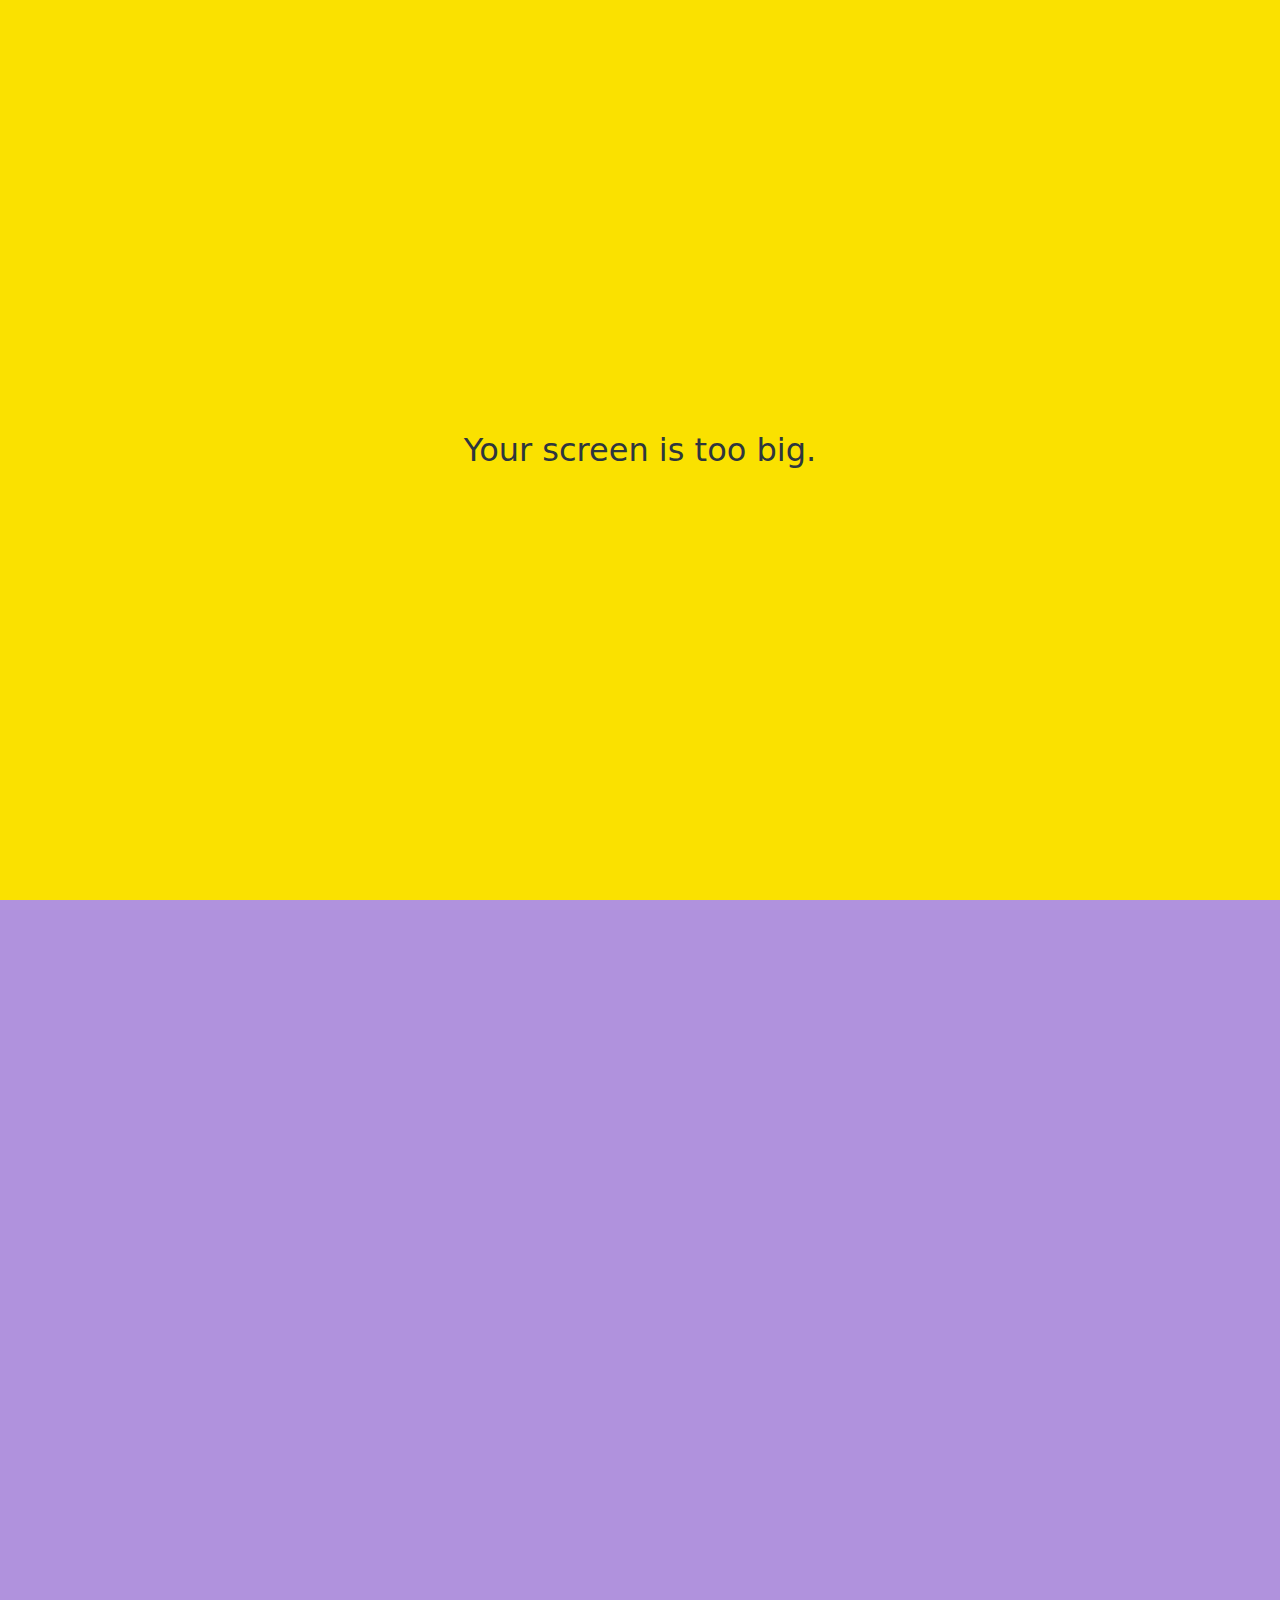
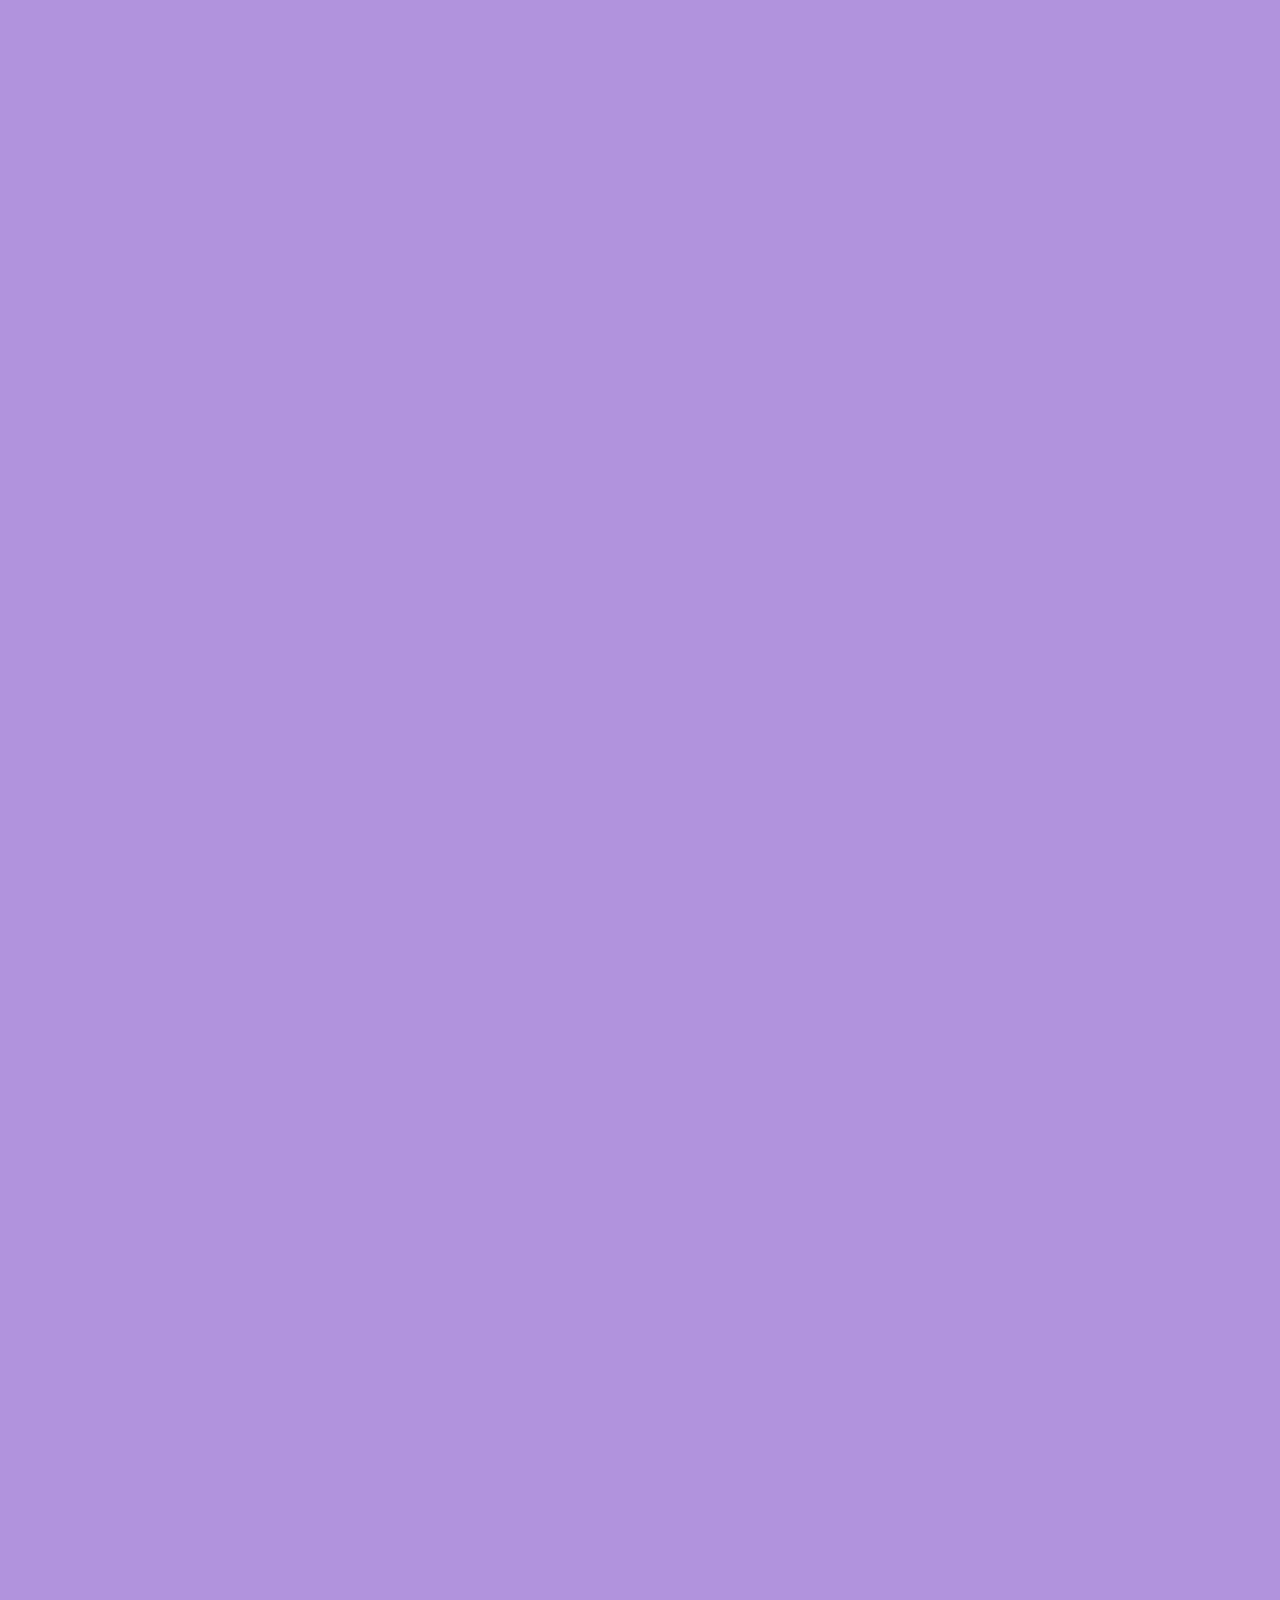
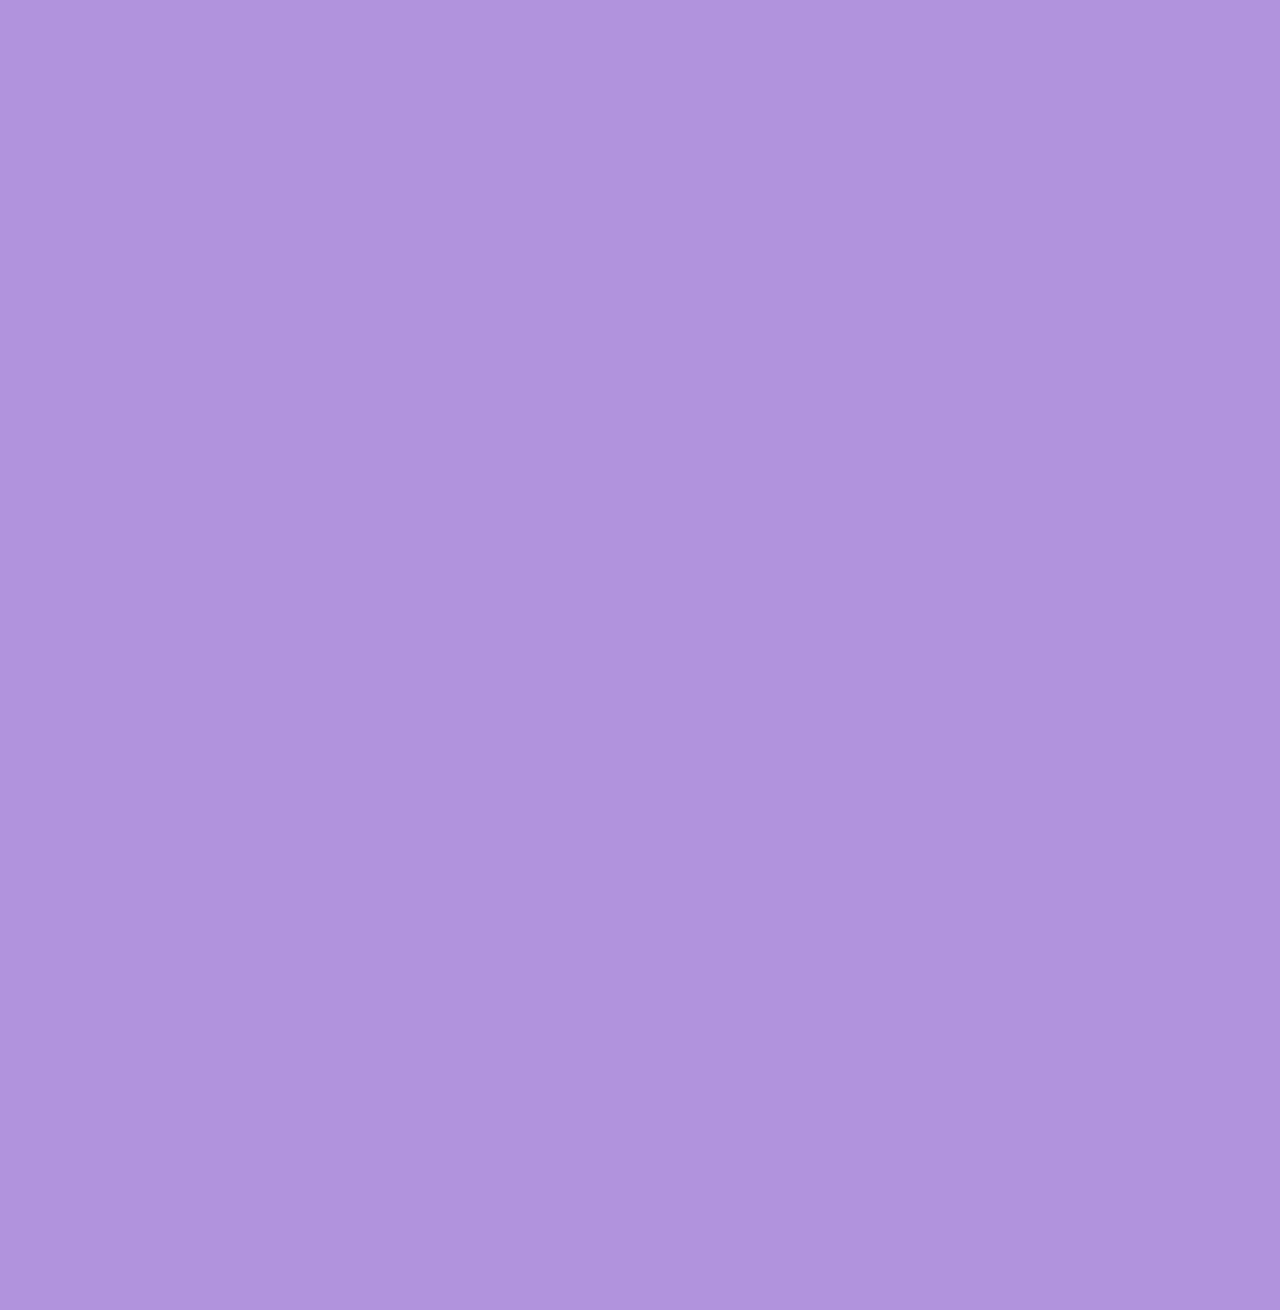
==== chat.html @ 767074a3 "more and settings" ====
<!DOCTYPE html>
<html lang="en">
  <head>
    <link rel="stylesheet" href="css/styles.css" />
    <meta charset="UTF-8" />
    <meta http-equiv="X-UA-Compatible" content="IE=edge" />
    <meta name="viewport" content="width=device-width, initial-scale=1.0" />
    <title>Chat w/ Nico - Kokoa Clone</title>
  </head>
  <body id="chat-screen">
    <div class="status-bar">
      <div class="status-bar__column">
        <span>No Service</span>
        <i class="fa-solid fa-wifi"></i>
      </div>
      <div class="status-bar__column">
        <span>18:43</span>
      </div>
      <div class="status-bar__column">
        <span>100%</span>
        <i class="fa-solid fa-battery-full fa-lg"></i>
        <i class="fa-solid fa-bolt"></i>
      </div>
    </div>

    <header class="alt-header">
      <div class="alt-header__column">
        <a href="chats.html"> <i class="fa-solid fa-angle-left fa-2x"></i></a>
      </div>
      <div class="alt-header__column">
        <h1 class="alt-header__title">니꼬</h1>
      </div>
      <div class="alt-header__column">
        <span><i class="fa-solid fa-magnifying-glass fa-xl"></i></span>
        <span><i class="fa-solid fa-bars fa-xl"></i> </span>
      </div>
    </header>

    <main class="main-screen main-chat">
      <div class="chat__timestamp">Tuesday, June 30, 2022</div>

      <div class="message-row">
        <img
          src="https://upload.wikimedia.org/wikipedia/commons/thumb/b/b4/The_Sun_by_the_Atmospheric_Imaging_Assembly_of_NASA%27s_Solar_Dynamics_Observatory_-_20100819.jpg/280px-The_Sun_by_the_Atmospheric_Imaging_Assembly_of_NASA%27s_Solar_Dynamics_Observatory_-_20100819.jpg"
        />
        <div class="message-row__content">
          <span class="message__author">Nicolas Serrano</span>
          <div class="message__info">
            <span class="message__bubble">Hi!</span>
            <span class="message__time">21:27</span>
          </div>
        </div>
      </div>

      <div class="message-row message-row--own">
        <div class="message-row__content">
          <div class="message__info">
            <span class="message__bubble">Hi! Nice to meet you.</span>
            <span class="message__time">21:27</span>
          </div>
        </div>
      </div>
    </main>

    <form class="reply">
      <div class="reply__column">
        <i class="fa-regular fa-square-plus fa-lg"></i>
      </div>
      <div class="reply__column">
        <input type="text" placeholder="Write a message..." />
        <i class="fa-regular fa-face-smile"></i>
        <button><i class="fa-solid fa-arrow-up"></i></button>
      </div>
    </form>
    <div id="no-mobile">
      <span>Your screen is too big.</span>
    </div>
    <script
      src="https://kit.fontawesome.com/7ee83fe8cc.js"
      crossorigin="anonymous"
    ></script>
  </body>
</html>
---- css/styles.css ----
@import "reset.css";
@import "variables.css";

/* Components */
@import "components/status-bar.css";
@import "components/nav-bar.css";
@import "components/screen-header.css";
@import "components/user-component.css";
@import "components/badge.css";
@import "components/dot.css";
@import "components/icon-row.css";
@import "components/alt-screen-header.css";
@import "components/no-mobile.css";
/* Screens */
@import "screens/login.css";
@import "screens/friends.css";
@import "screens/find.css";
@import "screens/more.css";
@import "screens/settings.css";
@import "screens/chat.css";


body {
    color: #2e363e;
    font-family: system-ui, -apple-system, BlinkMacSystemFont, 'Segoe UI', Roboto, Oxygen, Ubuntu, Cantarell, 'Open Sans', 'Helvetica Neue', sans-serif;
    height:1000vh;
}

.main-screen {
    padding: 0px var(--horizontal-space);
}
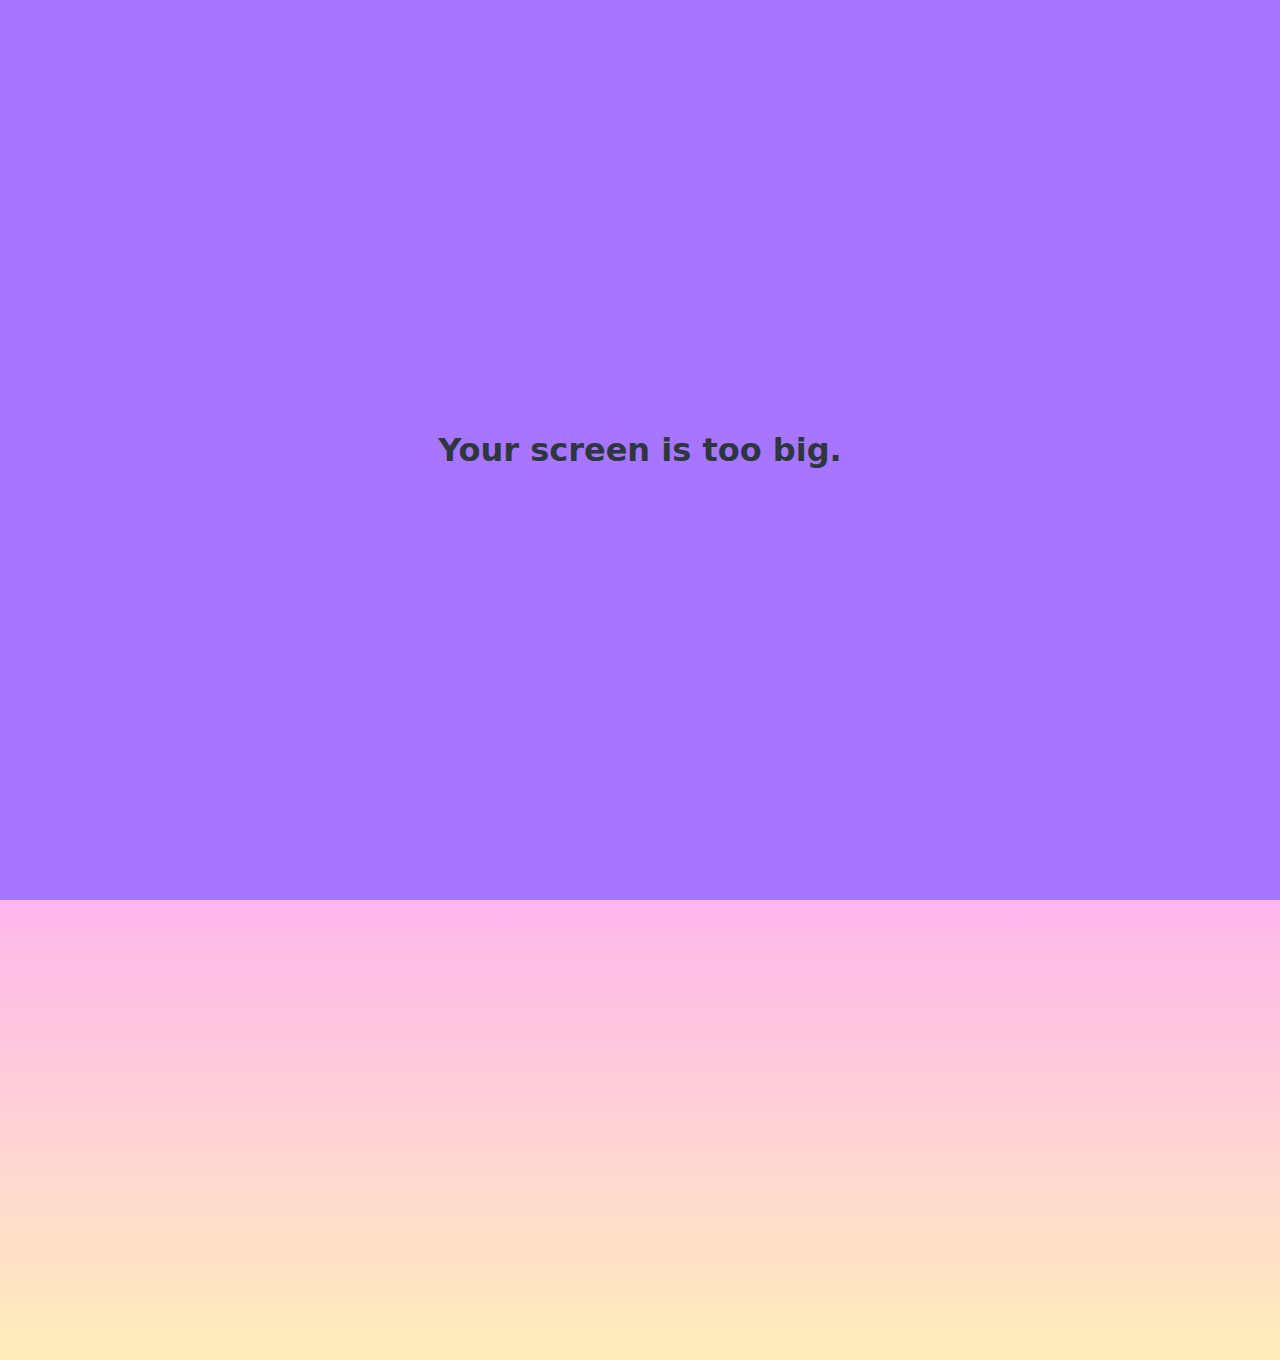
==== commit 0cc1405d: "layout and adding music" ====
--- a/chat.html
+++ b/chat.html
@@ -5,12 +5,12 @@
     <meta charset="UTF-8" />
     <meta http-equiv="X-UA-Compatible" content="IE=edge" />
     <meta name="viewport" content="width=device-width, initial-scale=1.0" />
-    <title>Chat w/ Nico - Kokoa Clone</title>
+    <title>Chat w/ COOKY - Kokoa Clone</title>
   </head>
   <body id="chat-screen">
     <div class="status-bar">
       <div class="status-bar__column">
-        <span>No Service</span>
+        <span>BTS</span>
         <i class="fa-solid fa-wifi"></i>
       </div>
       <div class="status-bar__column">
@@ -41,12 +41,14 @@
 
       <div class="message-row">
         <img
-          src="https://upload.wikimedia.org/wikipedia/commons/thumb/b/b4/The_Sun_by_the_Atmospheric_Imaging_Assembly_of_NASA%27s_Solar_Dynamics_Observatory_-_20100819.jpg/280px-The_Sun_by_the_Atmospheric_Imaging_Assembly_of_NASA%27s_Solar_Dynamics_Observatory_-_20100819.jpg"
+          src="https://i.pinimg.com/564x/24/d8/8b/24d88b8feb67d8e0e53c6bc7fbeb0689.jpg"
         />
         <div class="message-row__content">
-          <span class="message__author">Nicolas Serrano</span>
+          <span class="message__author">COOKY</span>
           <div class="message__info">
-            <span class="message__bubble">Hi!</span>
+            <span class="message__bubble"
+              >고마워, 어제 내 이야기를 들어줘서</span
+            >
             <span class="message__time">21:27</span>
           </div>
         </div>
@@ -55,8 +57,37 @@
       <div class="message-row message-row--own">
         <div class="message-row__content">
           <div class="message__info">
-            <span class="message__bubble">Hi! Nice to meet you.</span>
+            <span class="message__bubble"
+              >언제든 얘기해, 항상 네 곁에 있어 나는!</span
+            >
             <span class="message__time">21:27</span>
+          </div>
+        </div>
+      </div>
+      <div class="message-row">
+        <img
+          src="https://i.pinimg.com/564x/24/d8/8b/24d88b8feb67d8e0e53c6bc7fbeb0689.jpg"
+        />
+        <div class="message-row__content">
+          <span class="message__author">COOKY</span>
+          <div class="message__info">
+            <span class="message__bubble">항상 고마워!</span>
+            <span class="message__time">21:28</span>
+          </div>
+        </div>
+      </div>
+      <div class="message-row">
+        <img
+          src="https://i.pinimg.com/564x/24/d8/8b/24d88b8feb67d8e0e53c6bc7fbeb0689.jpg"
+        />
+        <div class="message-row__content">
+          <span class="message__author">COOKY</span>
+          <div class="message__info">
+            <span class="message__bubble"
+              ><img
+                src="https://media2.giphy.com/media/PgiNMz22RqkgKxZHw9/giphy.gif"
+            /></span>
+            <span class="message__time">21:28</span>
           </div>
         </div>
       </div>
--- a/css/styles.css
+++ b/css/styles.css
@@ -18,12 +18,15 @@
 @import "screens/more.css";
 @import "screens/settings.css";
 @import "screens/chat.css";
+@import "screens/music.css";
 
 
 body {
     color: #2e363e;
     font-family: system-ui, -apple-system, BlinkMacSystemFont, 'Segoe UI', Roboto, Oxygen, Ubuntu, Cantarell, 'Open Sans', 'Helvetica Neue', sans-serif;
-    height:1000vh;
+    height:200vh;
+    background: linear-gradient(#9fd9ff,#ccb3ff,#ffb7ed,#ffeeba);
+    ;
 }
 
 .main-screen {
